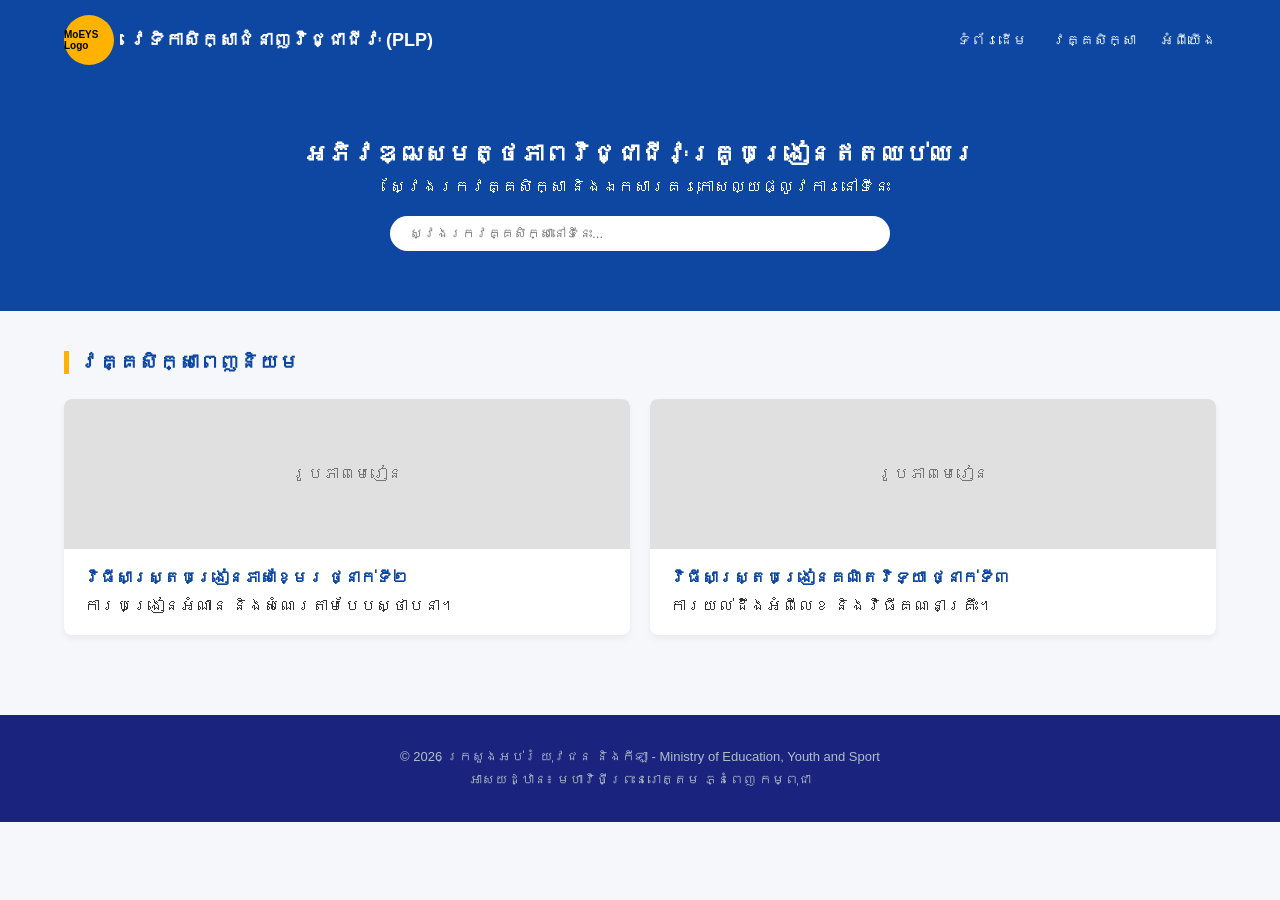
==== index.html @ c455dd9e "Add files via upload" ====
<!DOCTYPE html>
<html lang="km">
<head>
    <meta charset="UTF-8">
    <meta name="viewport" content="width=device-width, initial-scale=1.0">
    <title>PLP - Ministry of Education, Youth and Sport</title>
    <link rel="stylesheet" href="style.css">
</head>
<body>

    <header class="main-header">
        <div class="logo-area">
            <div class="logo-placeholder">MoEYS Logo</div>
            <h1>វេទិកាសិក្សាជំនាញវិជ្ជាជីវៈ (PLP)</h1>
        </div>
        <nav class="navigation">
            <a href="#">ទំព័រដើម</a>
            <a href="#">វគ្គសិក្សា</a>
            <a href="#">អំពីយើង</a>
        </nav>
    </header>

    <section class="hero-banner">
        <h2>អភិវឌ្ឍសមត្ថភាពវិជ្ជាជីវៈគ្រូបង្រៀនឥតឈប់ឈរ</h2>
        <p>ស្វែងរកវគ្គសិក្សា និងឯកសារគរុកោសល្យផ្លូវការនៅទីនេះ</p>
        <input type="text" placeholder="ស្វែងរកវគ្គសិក្សានៅទីនេះ...">
    </section>

    <main class="content-container">
        <h3 class="section-title">វគ្គសិក្សាពេញនិយម</h3>
        
        <div class="course-grid">
            <div class="course-card">
                <div class="card-image">រូបភាពមេរៀន</div>
                <div class="card-info">
                    <h4>វិធីសាស្ត្របង្រៀនភាសាខ្មែរ ថ្នាក់ទី២</h4>
                    <p>ការបង្រៀនអំណាន និងសំណេរតាមបែបស្ថាបនា។</p>
                </div>
            </div>

            <div class="course-card">
                <div class="card-image">រូបភាពមេរៀន</div>
                <div class="card-info">
                    <h4>វិធីសាស្ត្របង្រៀនគណិតវិទ្យា ថ្នាក់ទី៣</h4>
                    <p>ការយល់ដឹងអំពីលេខ និងវិធីគណនាគ្រឹះ។</p>
                </div>
            </div>
        </div>
    </main>

    <footer class="main-footer">
        <p>© 2026 ក្រសួងអប់រំ យុវជន និងកីឡា - Ministry of Education, Youth and Sport</p>
        <p>អាសយដ្ឋាន៖ មហាវិថីព្រះនរោត្តម ភ្នំពេញ កម្ពុជា</p>
    </footer>

</body>
</html>
---- style.css ----
/* RESET & FONTS - Making everything clean */
* {
    margin: 0;
    padding: 0;
    box-sizing: border-box;
    font-family: 'Khmer OS Battambang', Arial, sans-serif;
}

body {
    background-color: #f5f7fa;
    color: #333;
}

/* 1. HEADER STYLING */
.main-header {
    background-color: #0d47a1; /* MoEYS Dark Blue */
    color: white;
    display: flex;
    justify-content: space-between;
    align-items: center;
    padding: 15px 5%;
}

.logo-area {
    display: flex;
    align-items: center;
    gap: 15px;
}

.logo-placeholder {
    width: 50px;
    height: 50px;
    background-color: #ffb300; /* Gold color */
    border-radius: 50%;
    display: flex;
    align-items: center;
    justify-content: center;
    font-size: 10px;
    color: black;
    font-weight: bold;
}

.main-header h1 {
    font-size: 18px;
}

.navigation a {
    color: white;
    text-decoration: none;
    margin-left: 20px;
    font-size: 14px;
}

.navigation a:hover {
    color: #ffb300;
}

/* 2. HERO STYLING */
.hero-banner {
    background: linear-gradient(rgba(13, 71, 161, 0.85), rgba(13, 71, 161, 0.85)), url('data:image/svg+xml;utf8,<svg xmlns="http://www.w3.org/2000/svg" width="100" height="100" viewBox="0 0 100 100"><rect width="100" height="100" fill="%230d47a1"/></svg>');
    background-size: cover;
    color: white;
    text-align: center;
    padding: 60px 20px;
}

.hero-banner h2 {
    font-size: 24px;
    margin-bottom: 10px;
}

.hero-banner input {
    margin-top: 20px;
    padding: 10px 20px;
    width: 60%;
    max-width: 500px;
    border: none;
    border-radius: 25px;
    outline: none;
}

/* 3. CONTENT AREA & CARDS */
.content-container {
    padding: 40px 5%;
}

.section-title {
    margin-bottom: 25px;
    font-size: 20px;
    color: #0d47a1;
    border-left: 5px solid #ffb300;
    padding-left: 10px;
}

.course-grid {
    display: flex;
    gap: 20px;
    flex-wrap: wrap;
}

.course-card {
    background-color: white;
    border-radius: 8px;
    width: calc(50% - 10px); /* Two cards per row */
    min-width: 280px;
    overflow: hidden;
    box-shadow: 0 4px 6px rgba(0,0,0,0.05);
}

.card-image {
    background-color: #e0e0e0;
    height: 150px;
    display: flex;
    align-items: center;
    justify-content: center;
    color: #757575;
}

.card-info {
    padding: 20px;
}

.card-info h4 {
    color: #0d47a1;
    margin-bottom: 10px;
}

/* 4. FOOTER STYLING */
.main-footer {
    background-color: #1a237e;
    color: #b0bec5;
    text-align: center;
    padding: 30px 20px;
    margin-top: 40px;
    font-size: 13px;
    line-height: 1.8;
}
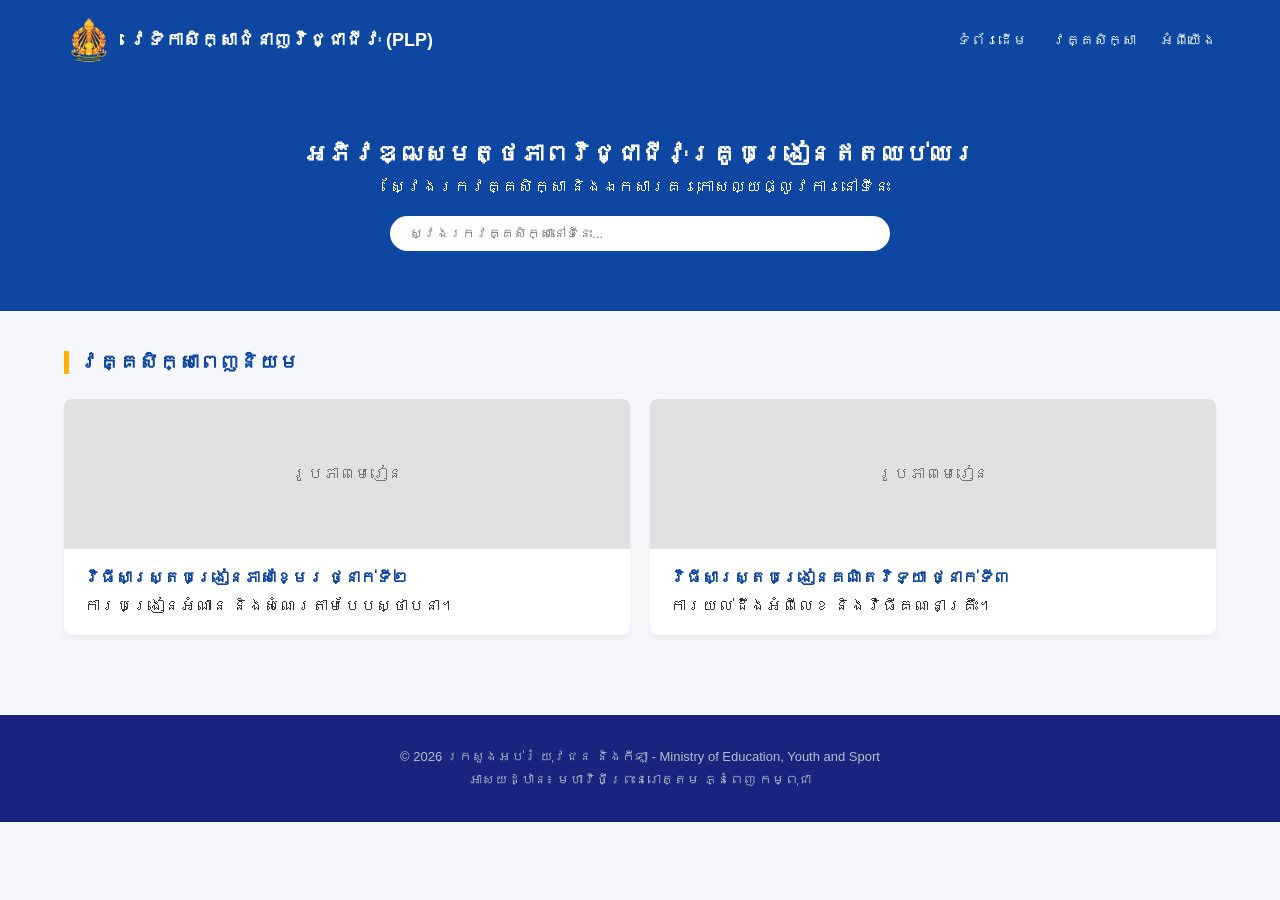
==== commit 29632958: "Add files via upload" ====
--- a/index.html
+++ b/index.html
@@ -10,7 +10,7 @@
 
     <header class="main-header">
         <div class="logo-area">
-            <div class="logo-placeholder">MoEYS Logo</div>
+            <img src="logo.png" alt="MoEYS Logo" class="site-logo">
             <h1>វេទិកាសិក្សាជំនាញវិជ្ជាជីវៈ (PLP)</h1>
         </div>
         <nav class="navigation">
--- a/style.css
+++ b/style.css
@@ -134,4 +134,17 @@
     margin-top: 40px;
     font-size: 13px;
     line-height: 1.8;
+}
+/* Styling the new logo image */
+.site-logo {
+    width: 50px;
+    height: 50px;
+    object-fit: contain;
+}
+
+/* Styling the course card photos */
+.card-photo {
+    width: 100%;
+    height: 150px;
+    object-fit: cover; /* This crops the image beautifully to fit the box */
 }
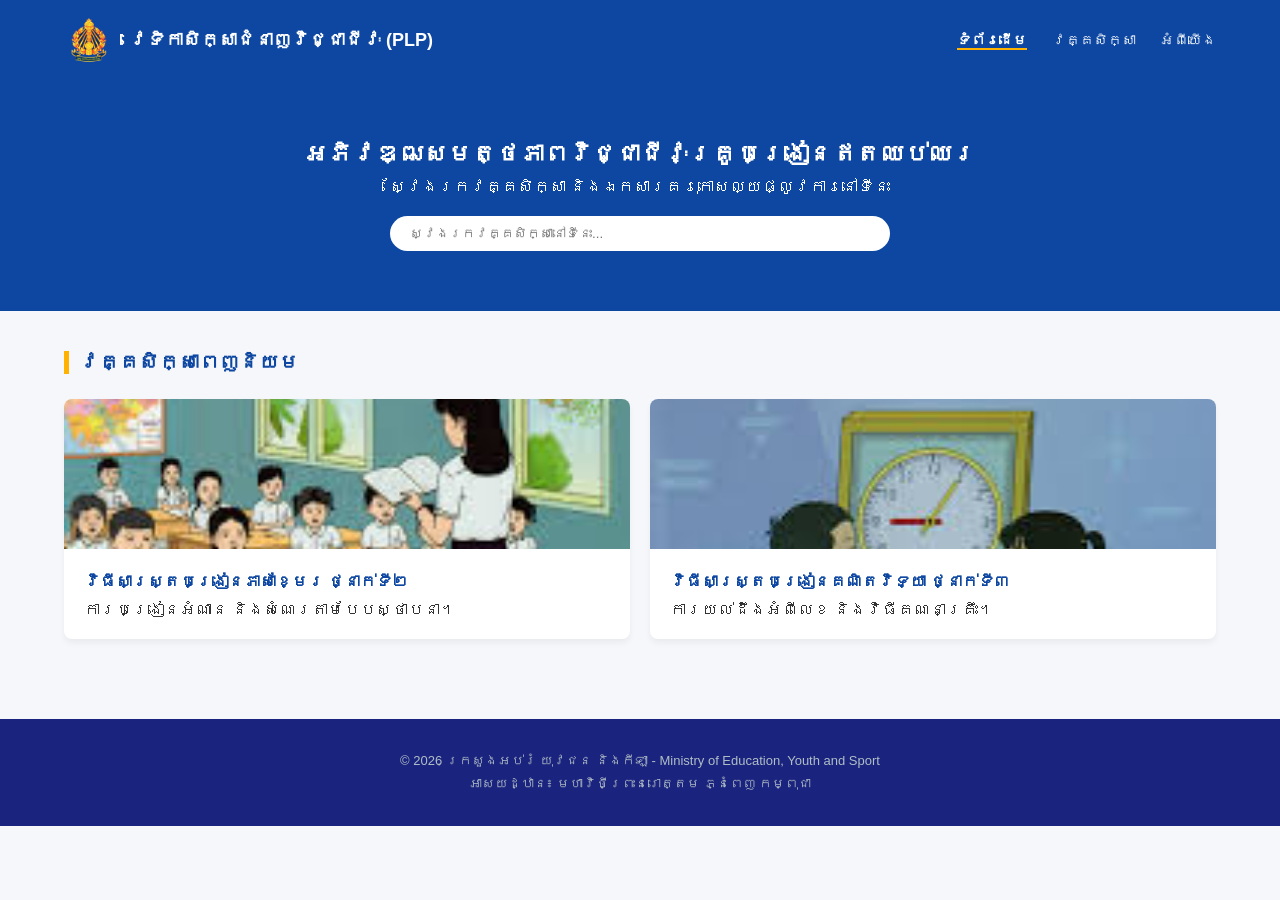
==== commit bec66cc5: "Add files via upload" ====
--- a/index.html
+++ b/index.html
@@ -8,38 +8,46 @@
 </head>
 <body>
 
+    <!-- 1. FIXED HEADER SECTION (Links connected correctly) -->
     <header class="main-header">
         <div class="logo-area">
             <img src="logo.png" alt="MoEYS Logo" class="site-logo">
             <h1>វេទិកាសិក្សាជំនាញវិជ្ជាជីវៈ (PLP)</h1>
         </div>
         <nav class="navigation">
-            <a href="#">ទំព័រដើម</a>
+            <!-- Changed from "#" to actual file names -->
+            <a href="index.html" class="active-link">ទំព័រដើម</a>
             <a href="#">វគ្គសិក្សា</a>
-            <a href="#">អំពីយើង</a>
+            <a href="about.html">អំពីយើង</a>
         </nav>
     </header>
 
+    <!-- 2. HERO SECTION -->
     <section class="hero-banner">
         <h2>អភិវឌ្ឍសមត្ថភាពវិជ្ជាជីវៈគ្រូបង្រៀនឥតឈប់ឈរ</h2>
         <p>ស្វែងរកវគ្គសិក្សា និងឯកសារគរុកោសល្យផ្លូវការនៅទីនេះ</p>
-        <input type="text" placeholder="ស្វែងរកវគ្គសិក្សានៅទីនេះ...">
+        <input type="text" id="search-box" placeholder="ស្វែងរកវគ្គសិក្សានៅទីនេះ...">
     </section>
 
+    <!-- 3. MAIN CONTENT / COURSE GRID (Placeholders fixed to real image tags) -->
     <main class="content-container">
         <h3 class="section-title">វគ្គសិក្សាពេញនិយម</h3>
         
         <div class="course-grid">
+            <!-- Course Card 1 -->
             <div class="course-card">
-                <div class="card-image">រូបភាពមេរៀន</div>
+                <!-- Changed from <div> block to <img> tag -->
+                <img src="course1.jpg" alt="ភាសាខ្មែរ ថ្នាក់ទី២" class="card-photo">
                 <div class="card-info">
                     <h4>វិធីសាស្ត្របង្រៀនភាសាខ្មែរ ថ្នាក់ទី២</h4>
                     <p>ការបង្រៀនអំណាន និងសំណេរតាមបែបស្ថាបនា។</p>
                 </div>
             </div>
 
+            <!-- Course Card 2 -->
             <div class="course-card">
-                <div class="card-image">រូបភាពមេរៀន</div>
+                <!-- Changed from <div> block to <img> tag -->
+                <img src="course2.jpg" alt="គណិតវិទ្យា ថ្នាក់ទី៣" class="card-photo">
                 <div class="card-info">
                     <h4>វិធីសាស្ត្របង្រៀនគណិតវិទ្យា ថ្នាក់ទី៣</h4>
                     <p>ការយល់ដឹងអំពីលេខ និងវិធីគណនាគ្រឹះ។</p>
@@ -48,10 +56,12 @@
         </div>
     </main>
 
+    <!-- 4. FOOTER SECTION -->
     <footer class="main-footer">
         <p>© 2026 ក្រសួងអប់រំ យុវជន និងកីឡា - Ministry of Education, Youth and Sport</p>
         <p>អាសយដ្ឋាន៖ មហាវិថីព្រះនរោត្តម ភ្នំពេញ កម្ពុជា</p>
     </footer>
 
+    <script src="script.js"></script>
 </body>
 </html>
--- a/style.css
+++ b/style.css
@@ -147,4 +147,33 @@
     width: 100%;
     height: 150px;
     object-fit: cover; /* This crops the image beautifully to fit the box */
+}
+/* Underline or highlight the active page link */
+.navigation a.active-link {
+    border-bottom: 2px solid #ffb300;
+    font-weight: bold;
+}
+/* --- MOBILE RESPONSIVE STYLES --- */
+@media screen and (max-width: 768px) {
+    
+    /* 1. Stack the header items vertically instead of horizontally */
+    .main-header {
+        flex-direction: column;
+        gap: 15px;
+        text-align: center;
+    }
+
+    /* 2. Make the search box wider on small mobile screens */
+    .hero-banner input {
+        width: 90%;
+    }
+
+    /* 3. Force the course cards to take up 100% width (1 card per row) */
+    .course-grid {
+        flex-direction: column;
+    }
+
+    .course-card {
+        width: 100%; /* Instead of 50%, cards now stack beautifully */
+    }
 }
